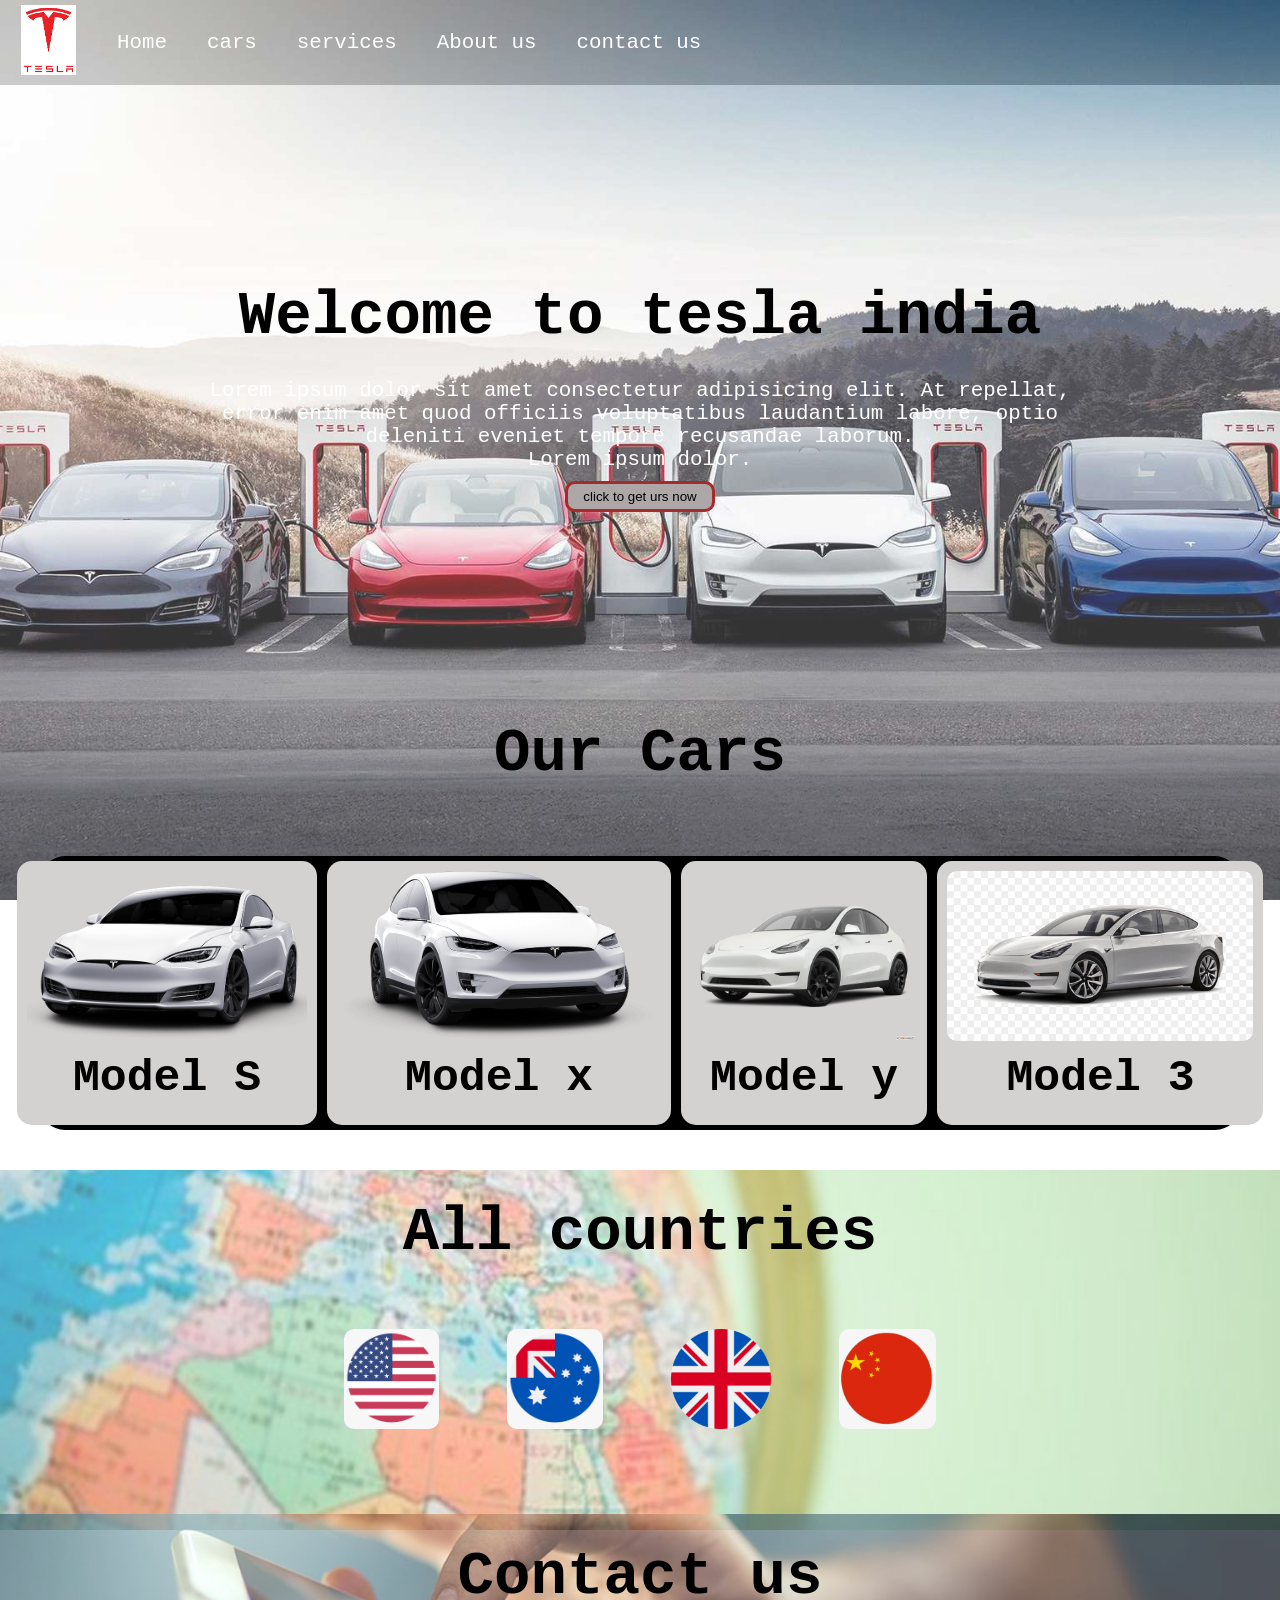
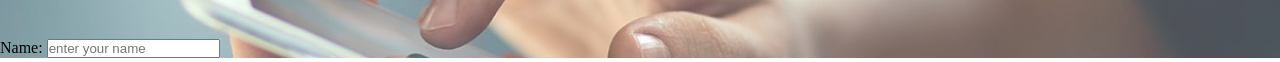
==== index.html @ 7f2a5843 "second change" ====
<!DOCTYPE html>
<html lang="en">

<head>
    <meta charset="UTF-8">
    <meta http-equiv="X-UA-Compatible" content="IE=edge">
    <meta name="viewport" content="width=device-width, initial-scale=1.0">
    <title>tesla india</title>
    <link rel="stylesheet" href="style.css">
    <link rel="preconnect" href="https://fonts.googleapis.com">

</head>

<body>
    <nav id="navbar">
        <div id="logo">
            <img src="logo.png" alt="tesla.inc">
        </div>
        <ul>
            <li class="item"><a href="#">Home</a></li>
            <li class="item"><a href="#">cars</a></li>
            <li class="item"><a href="#">services</a></li>
            <li class="item"><a href="#">About us</a></li>
            <li class="item"><a href="#">contact us</a></li>
        </ul>
    </nav>
    <section id="home">
        <h1 class="h-primary">Welcome to tesla india</h1>
        <p>Lorem ipsum dolor sit amet consectetur adipisicing elit. At repellat, error enim amet quod officiis
            voluptatibus laudantium labore, optio deleniti eveniet tempore recusandae laborum.</p>
        <p>Lorem ipsum dolor.</p>
        <button class="btn">click to get urs now</button>
    </section>
    <section class="cars-container">
        <h1 class="h-primary center">
            Our Cars
        </h1>
        <div id="services">
            <div id="box">
                <a href="https://www.tesla.com/models" target="_blank">

                    <img src="1.png" alt="model s">
                    <h2 class="h-secondary center">
                        Model S
                    </h2>
                </a>
                <!-- <p>Lorem ipsum, dolor sit amet consectetur adipisicing elit. Impedit, saepe unde ratione praesentium
                    inventore sequi! Nam itaque nesciunt nisi fuga, illum, quae ullam voluptatem perferendis saepe
                    assumenda repudiandae aperiam soluta in recusandae accusamus doloribus!</p> -->
            </div>
            <div id="box">
                <a href="https://www.tesla.com/modelx" target="_blank">

                    <img src="2.png" alt="model x">
                    <h2 class="h-secondary center">
                        Model x
                    </h2>
                </a>
                <!-- <p>Lorem ipsum, dolor sit amet consectetur adipisicing elit. Impedit, saepe unde ratione praesentium
                    inventore sequi! Nam itaque nesciunt nisi fuga, illum, quae ullam voluptatem perferendis saepe
                    assumenda repudiandae aperiam soluta in recusandae accusamus doloribus!</p> -->
            </div>
            <div id="box">
                <a href="https://www.tesla.com/modely" target="_blank">

                    <img src="3.png" alt="model y">
                    <h2 class="h-secondary center">
                        Model y
                    </h2>
                </a>
                <!-- <p>Lorem ipsum, dolor sit amet consectetur adipisicing elit. Impedit, saepe unde ratione praesentium
                    inventore sequi! Nam itaque nesciunt nisi fuga, illum, quae ullam voluptatem perferendis saepe
                    assumenda repudiandae aperiam soluta in recusandae accusamus doloribus!</p> -->
            </div>
            <div id="box">
                <a href="https://www.tesla.com/model3" target="_blank">
                    <img src="4.jpg" alt="model 3">
                    <h2 class="h-secondary center">
                        Model 3
                    </h2>
                </a>
                <!-- <p>Lorem ipsum, dolor sit amet consectetur adipisicing elit. Impedit, saepe unde ratione praesentium
                    inventore sequi! Nam itaque nesciunt nisi fuga, illum, quae ullam voluptatem perferendis saepe
                    assumenda repudiandae aperiam soluta in recusandae accusamus doloribus!</p> -->
            </div>
        </div>
    </section>
    <section id="country-section">
        <h1 class="h-primary center">All countries</h1>
        <div id="country">
            <div class="country-item">
                <a href="https://www.tesla.com/findus/list/stores/United+States" target="_blank">
                    <img src="usa.png" alt="">
                </a>
            </div>
            <div id="country">
                <div class="country-item">
                    <a href="https://www.tesla.com/findus/list/stores/australia" target="_blank">
                        <img src="australia.png" alt="">
                    </a>
                </div>
                <div id="country">
                    <div class="country-item">
                        <a href="https://www.tesla.com/findus/list/stores/United+Kingdom" target="_blank">
                            <img src="british.png" alt="">
                        </a>
                    </div>
                    <div id="country">
                        <div class="country-item">
                            <a href="https://www.tesla.com/findus/list/stores/Hong+Kong" target="_blank">

                                <img src="china.png" alt="">
                            </a>
                        </div>
                    </div>
    </section>
    <section id="contact">
        <h1 class="h-primary center">Contact us</h1>
        <div id="contact-box">
            <form action="">
                <div class="form-group">
                    <label for="name">Name: </label>
                    <input type="text" name="name" id="name" placeholder="enter your name">
                </div>
            </form>
        </div>
    </section>
    
</body>

</html>
---- style.css ----
*{
    margin: 0;
    padding: 0;
}

:root{
    --navbar-height: 59px;
}

#navbar{
    display: flex;
    align-items: center;
    position: relative;
    /* justify-content: center; */
    font-family: 'Share Tech Mono', monospace;
}

#navbar::before{
    content: "";
    background-color: black;
    height: 100%;
    width: 100%;
    position: absolute;
    z-index: -1;
    opacity: 1;
    top: 0px;
    left: 0px;
}
/*navigation bar: logo and image */
#logo{
    /* height: 56px; */
    margin: 0px 16px;
}

#logo img{
    width: 55px; 
    height: 70px;
    margin: 5px;
}

/* navigation bar: list style */
#navbar ul{
    display: flex;
    
}
#navbar ul li{
    list-style: none;
    font-size: 1.3rem;
}
#navbar ul li a{
    display: block;
    padding: 10px 20px;
    border-radius: 50px;
    text-decoration: none;
    color: white;
}
#navbar ul li a:hover{
    color: black;
    background-color: white;
}
/* home section */
#home{
    display: flex;
    flex-direction: column;
    padding: 3px 205px;
    justify-content: center;
    align-items: center;
    height: 600px;
    font-family: 'Share Tech Mono', monospace;
}

#home::before{
    content: "";
    background: url('bg2.jpg') no-repeat center center/cover;
    height: 100%;
    width: 100%;
    position: absolute;
    z-index: -1;
    opacity: 0.8;
    top: 0px;
    left: 0px;
}
#home h1 a{
    color: rgb(0, 0, 0);
    text-align: center;
}
#home p{
    color: white;
    text-align: center;
    font-size: 1.3rem;
}
#home button:hover{
    /* width: 200px; */
    box-shadow:0px 2px red, 2px 0px black;
    height: 40px;
}
/* services section */
#services{
    margin: 40px;
    /* padding: 40px; */
    display: flex;
    align-items: center;
    justify-content: center;
    background-color: black;
    border-radius: 25px;
    
    
}
#services #box{
    /* border: solid 2px brown; */
    padding: 10px;
    margin: 5px;
    border-radius: 15px;
    background-color: rgb(212, 209, 209);
    
}
#services #box img:hover{
    height: 200px;
    box-shadow:0px 4px rgb(0, 0, 0), 4px 0px black;
    
}
#services #box img{
    border-radius: 10px;
    display: block;
    margin: auto;
    height: 170px;
    transition: all 0.5s ease-in-out;
}
#services #box p{
    font-size: 1.2rem;
    font-family: 'Share Tech Mono', monospace;
}
/* #services{} */

/* country section */
#country-section{
    height: 344px;
}
#country-section::before{
    content: "";
    position: absolute;
    background: url('bg3.jpg') no-repeat center center/cover;
    z-index: -1;
    width: 100%;
    height: 40%;
    opacity: 0.7;
}
#country{
    display: flex;
    justify-content: center;
    align-items: center;
}
#country img{
    height: 100px;
    border-radius: 10px;
    transition: all 0.3s ease-in-out;

}
#country img:hover{
    box-shadow:0px 4px red, 4px 0px black;
    height: 150px;

}
.country-item{
    padding: 34px;
    /* margin: 20px; */
}
/* contact section */
#contact{
    position: relative;
}
#contact::before{
    content: "";
    position: absolute;
    width:100%;
    height: 100%;
    z-index: -1;
    opacity: 0.7;
    background: url('contact.jpg') no-repeat center center/cover;
}

/* utility classes */
a{
    text-decoration: none;
    color: black;
}
.h-primary{
    font-size: 3.8rem;
    padding: 28px;
    font-family: 'Share Tech Mono', monospace;
}
.h-secondary{
    font-size: 2.8rem;
    padding: 12px;
    font-family: 'Share Tech Mono', monospace;
}
.btn{
    padding: 5px 15px;
    border: solid 3px brown;
    background-color: rgb(173, 167, 167);
    margin: 10px;
    /* font-size: 1.2rem; */
    border-radius: 10px;
    cursor: pointer;
    transition: all 0s ease-in-out;
}
/* .btn:hover{
    width: 200px;
    box-shadow:0px 4px red, 4px 0px black;

} */
.center{
    text-align: center;
}
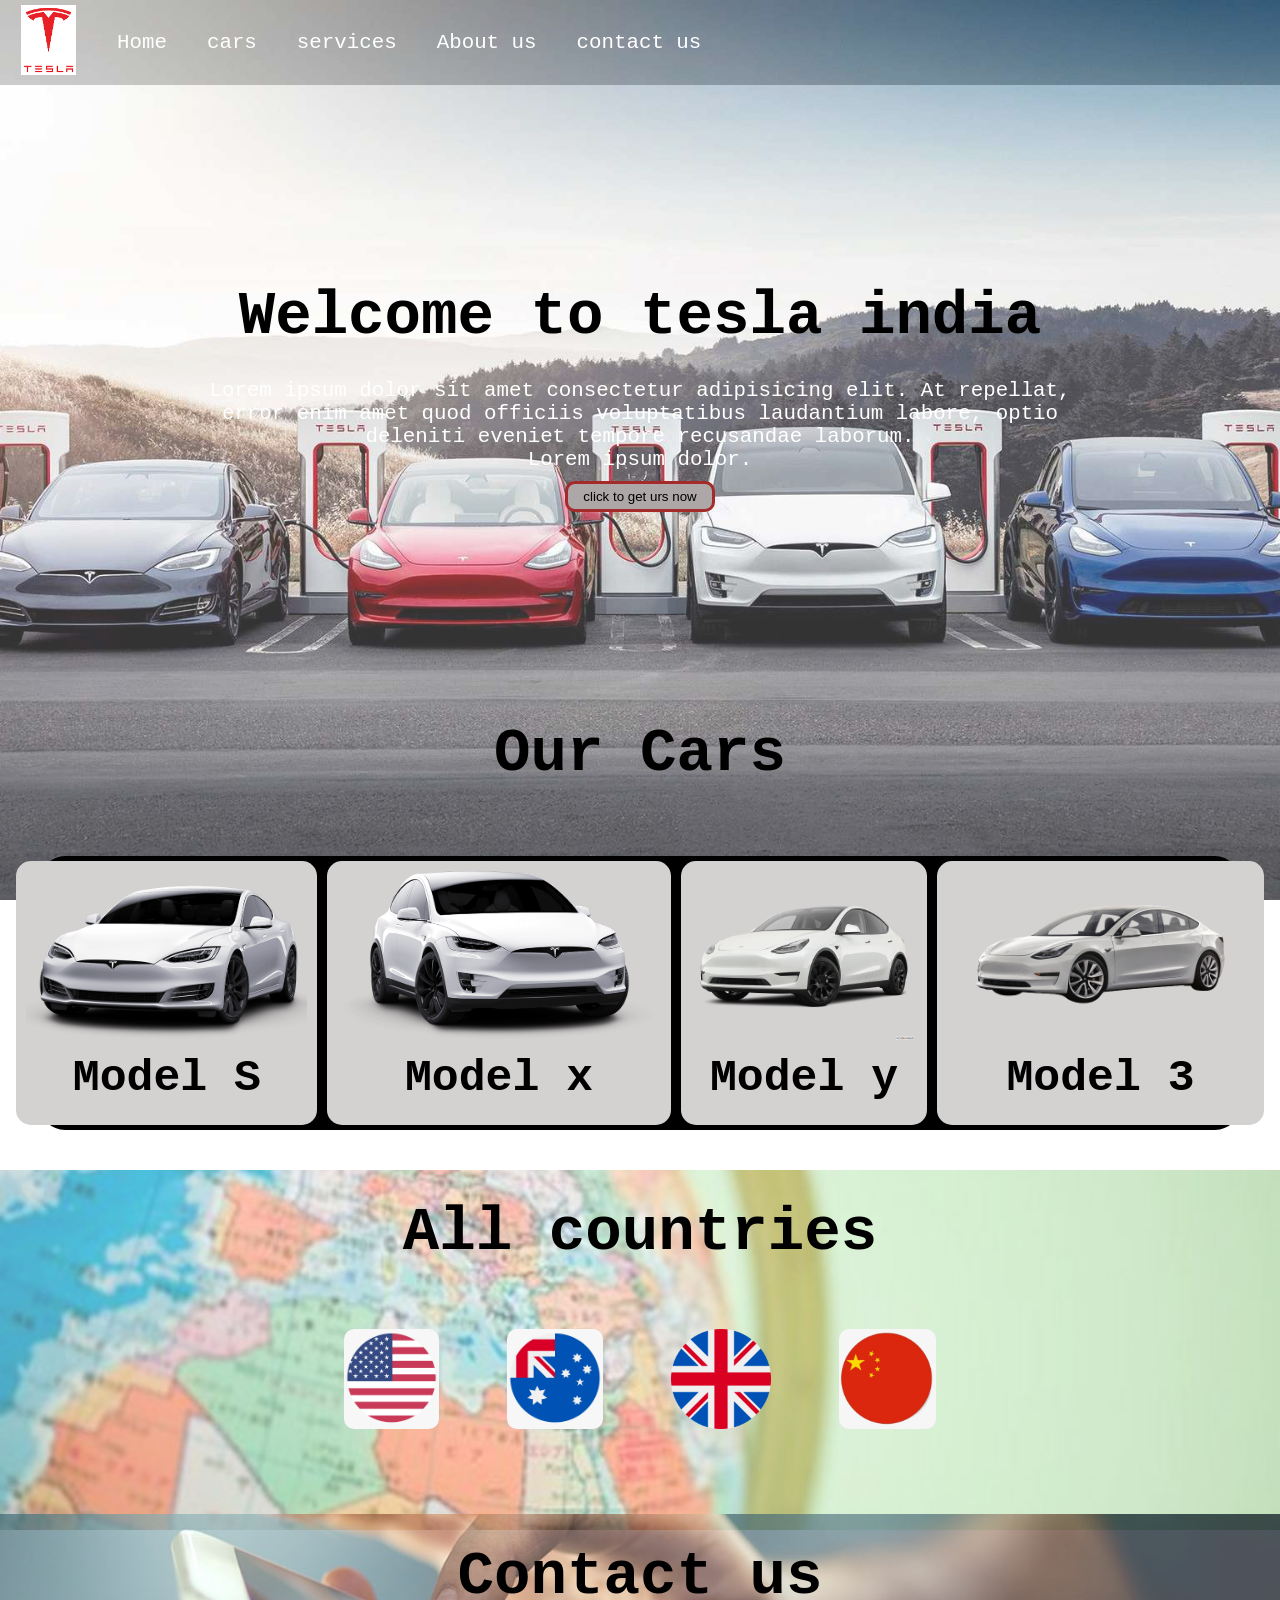
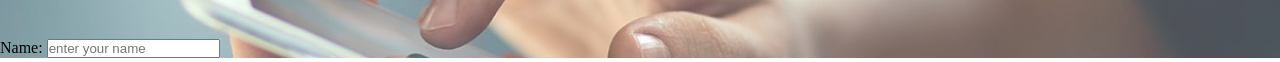
==== commit f7e4fcd2: "model 3 pic" ====
--- a/index.html
+++ b/index.html
@@ -17,11 +17,11 @@
             <img src="logo.png" alt="tesla.inc">
         </div>
         <ul>
-            <li class="item"><a href="#">Home</a></li>
-            <li class="item"><a href="#">cars</a></li>
-            <li class="item"><a href="#">services</a></li>
-            <li class="item"><a href="#">About us</a></li>
-            <li class="item"><a href="#">contact us</a></li>
+            <li class="item"><a href="https://www.tesla.com/" target="_blank">Home</a></li>
+            <li class="item"><a href="#services">cars</a></li>
+            <li class="item"><a href="https://shop.tesla.com/" target="_blank">services</a></li>
+            <li class="item"><a href="https://www.tesla.com/about" target="_blank">About us</a></li>
+            <li class="item"><a href="https://www.tesla.com/contact" target="_blank">contact us</a></li>
         </ul>
     </nav>
     <section id="home">
@@ -74,7 +74,7 @@
             </div>
             <div id="box">
                 <a href="https://www.tesla.com/model3" target="_blank">
-                    <img src="4.jpg" alt="model 3">
+                    <img src="4.png" alt="model 3">
                     <h2 class="h-secondary center">
                         Model 3
                     </h2>
--- a/style.css
+++ b/style.css
@@ -53,10 +53,13 @@
     border-radius: 50px;
     text-decoration: none;
     color: white;
+    transition: all 0.5sec ease-in-out;
 }
 #navbar ul li a:hover{
     color: black;
     background-color: white;
+    text-decoration: underline;
+    box-shadow: 2px 2px black;
 }
 /* home section */
 #home{
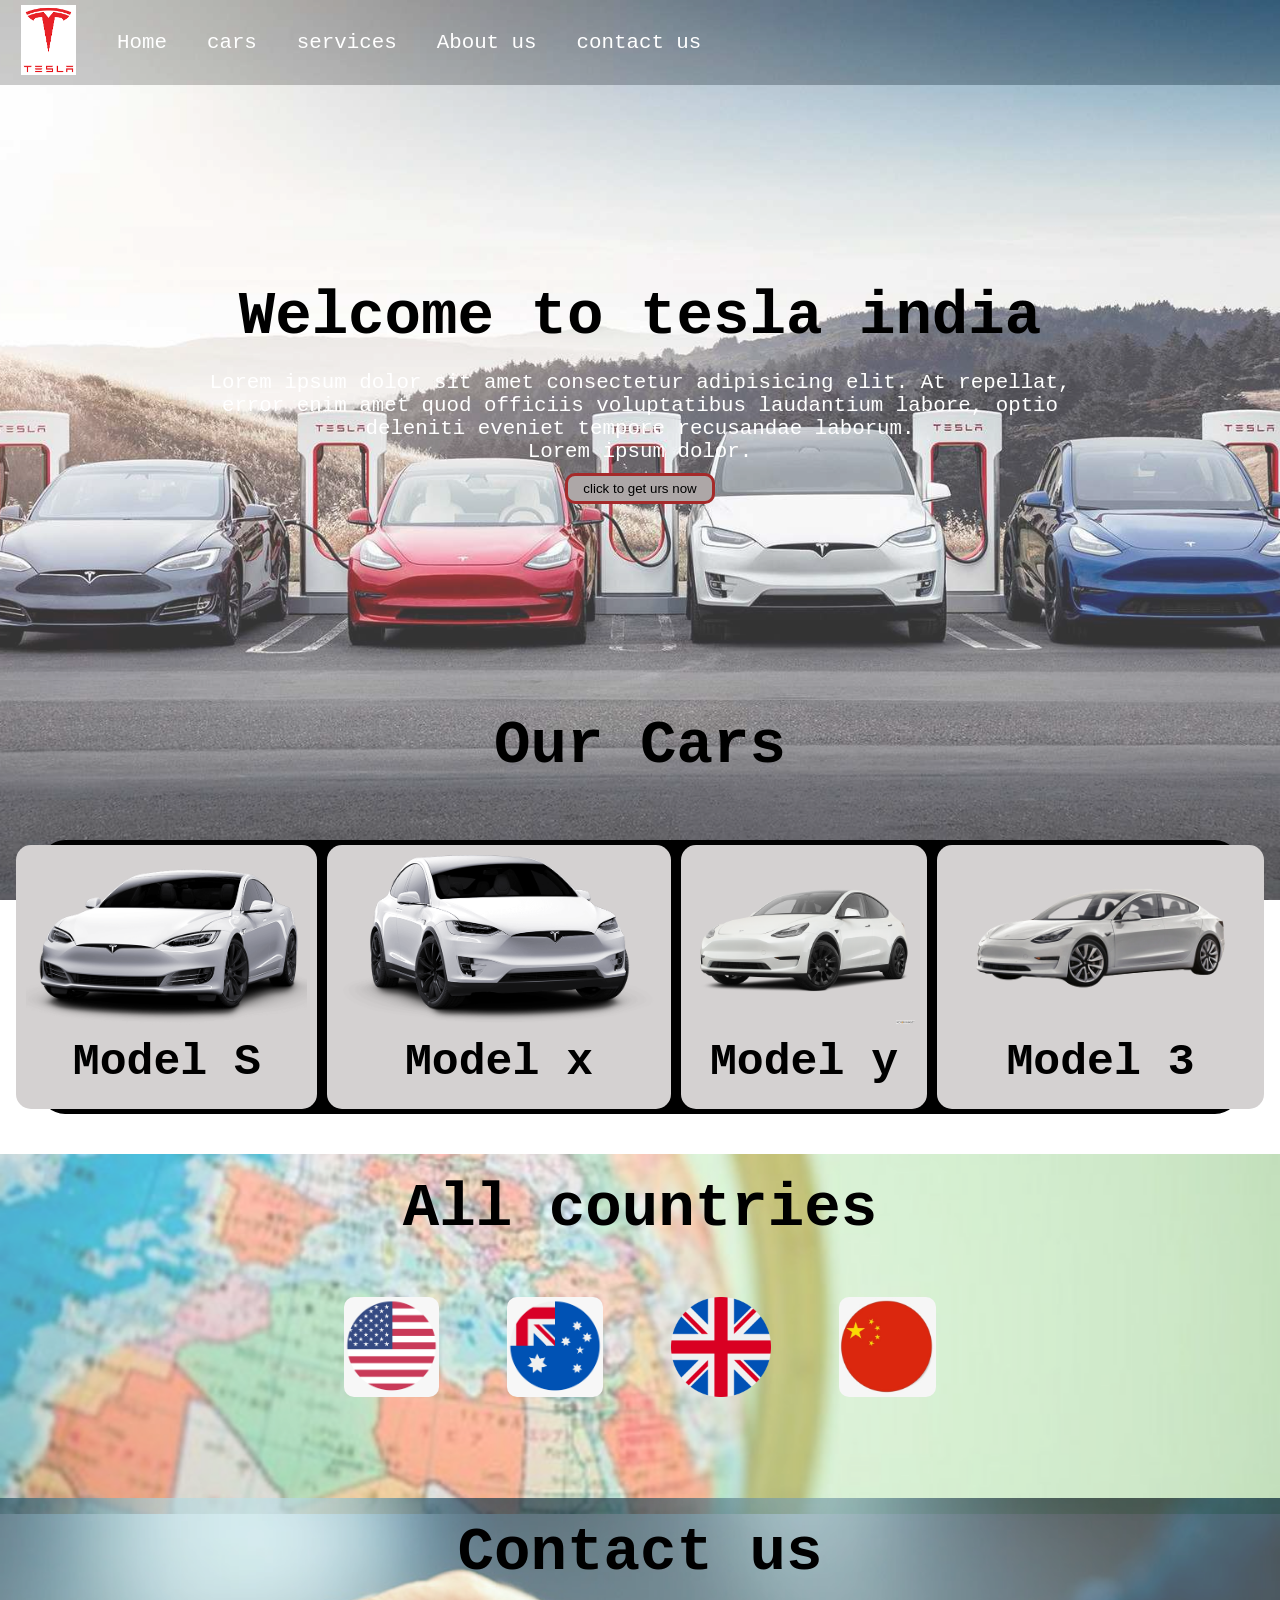
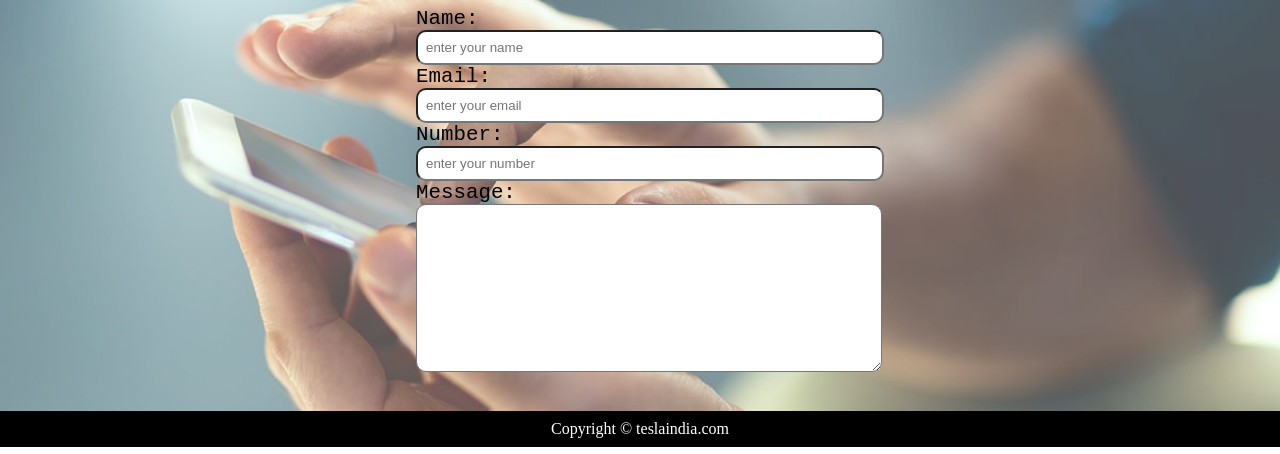
==== commit f63b9467: "phone and other stuff" ====
--- a/index.html
+++ b/index.html
@@ -7,6 +7,7 @@
     <meta name="viewport" content="width=device-width, initial-scale=1.0">
     <title>tesla india</title>
     <link rel="stylesheet" href="style.css">
+    <link rel="stylesheet" media="screen and (max-width: 1190px" href="phone.css">
     <link rel="preconnect" href="https://fonts.googleapis.com">
 
 </head>
@@ -122,10 +123,26 @@
                     <label for="name">Name: </label>
                     <input type="text" name="name" id="name" placeholder="enter your name">
                 </div>
+                <div class="form-group">
+                    <label for="name">Email: </label>
+                    <input type="email" name="name" id="name" placeholder="enter your email">
+                </div>
+                <div class="form-group">
+                    <label for="name">Number: </label>
+                    <input type="phone" name="name" id="name" placeholder="enter your number">
+                </div>
+                <div class="form-group">
+                    <label for="name">Message: </label>
+                    <textarea name="message" id="message" cols="30" rows="10"></textarea>
+                </div>
             </form>
         </div>
     </section>
-    
+    <footer>
+        <div class="center">
+            Copyright &copy; teslaindia.com
+        </div>
+    </footer>
 </body>
 
 </html>
--- a/style.css
+++ b/style.css
@@ -171,6 +171,7 @@
 /* contact section */
 #contact{
     position: relative;
+    font-family: 'Share Tech Mono', monospace;
 }
 #contact::before{
     content: "";
@@ -180,6 +181,30 @@
     z-index: -1;
     opacity: 0.7;
     background: url('contact.jpg') no-repeat center center/cover;
+}
+#contact-box{
+    display: flex;
+    justify-content: center;
+    align-items: center;
+    padding-bottom: 34px;
+}
+#contact-box input,
+#contact-box textarea{
+    width: 100%;
+    padding: 0.5rem;
+    border-radius: 10px;
+}
+#contact-box form{
+    width: 35%;
+}
+#contact-box label{
+    font-size: 1.3rem;
+}
+/* footer section */
+footer{
+    background-color: black;
+    color: white;
+    padding: 9px 20px;
 }
 
 /* utility classes */
@@ -189,7 +214,7 @@
 }
 .h-primary{
     font-size: 3.8rem;
-    padding: 28px;
+    padding: 20px;
     font-family: 'Share Tech Mono', monospace;
 }
 .h-secondary{
--- a/phone.css
+++ b/phone.css
@@ -0,0 +1,60 @@
+/* Navigation */
+#navbar {
+    flex-direction: column;
+}
+
+#navbar ul li a{
+    font-size: 1rem;
+    padding: 0px 7px;
+    padding-bottom: 8px;
+}
+/* Home section */
+#home{
+    height: 370px; 
+    padding: 3px 28px;
+}
+
+#home::before{
+    height: 480px; 
+}
+
+#home p{
+    font-size: 13px;
+}
+
+/* Services section  */
+#services{
+    flex-direction: column;
+}
+
+#services .box { 
+    padding: 14px;
+    margin: 2px 0px; 
+    margin-bottom: 20px;
+}
+
+/* Clients section */
+#clients{
+    flex-wrap: wrap;
+}
+
+#clients img{
+    width: 66px;
+    padding: 6px;
+    height: auto;
+}
+
+/* Contact us section */
+#contact-box form{
+    width:80%;
+}
+/* Footer */
+
+/* Utility classes */
+.h-primary{
+    font-size:26px;
+}
+.btn{
+    font-size: 13px;
+    padding: 4px 8px;
+}
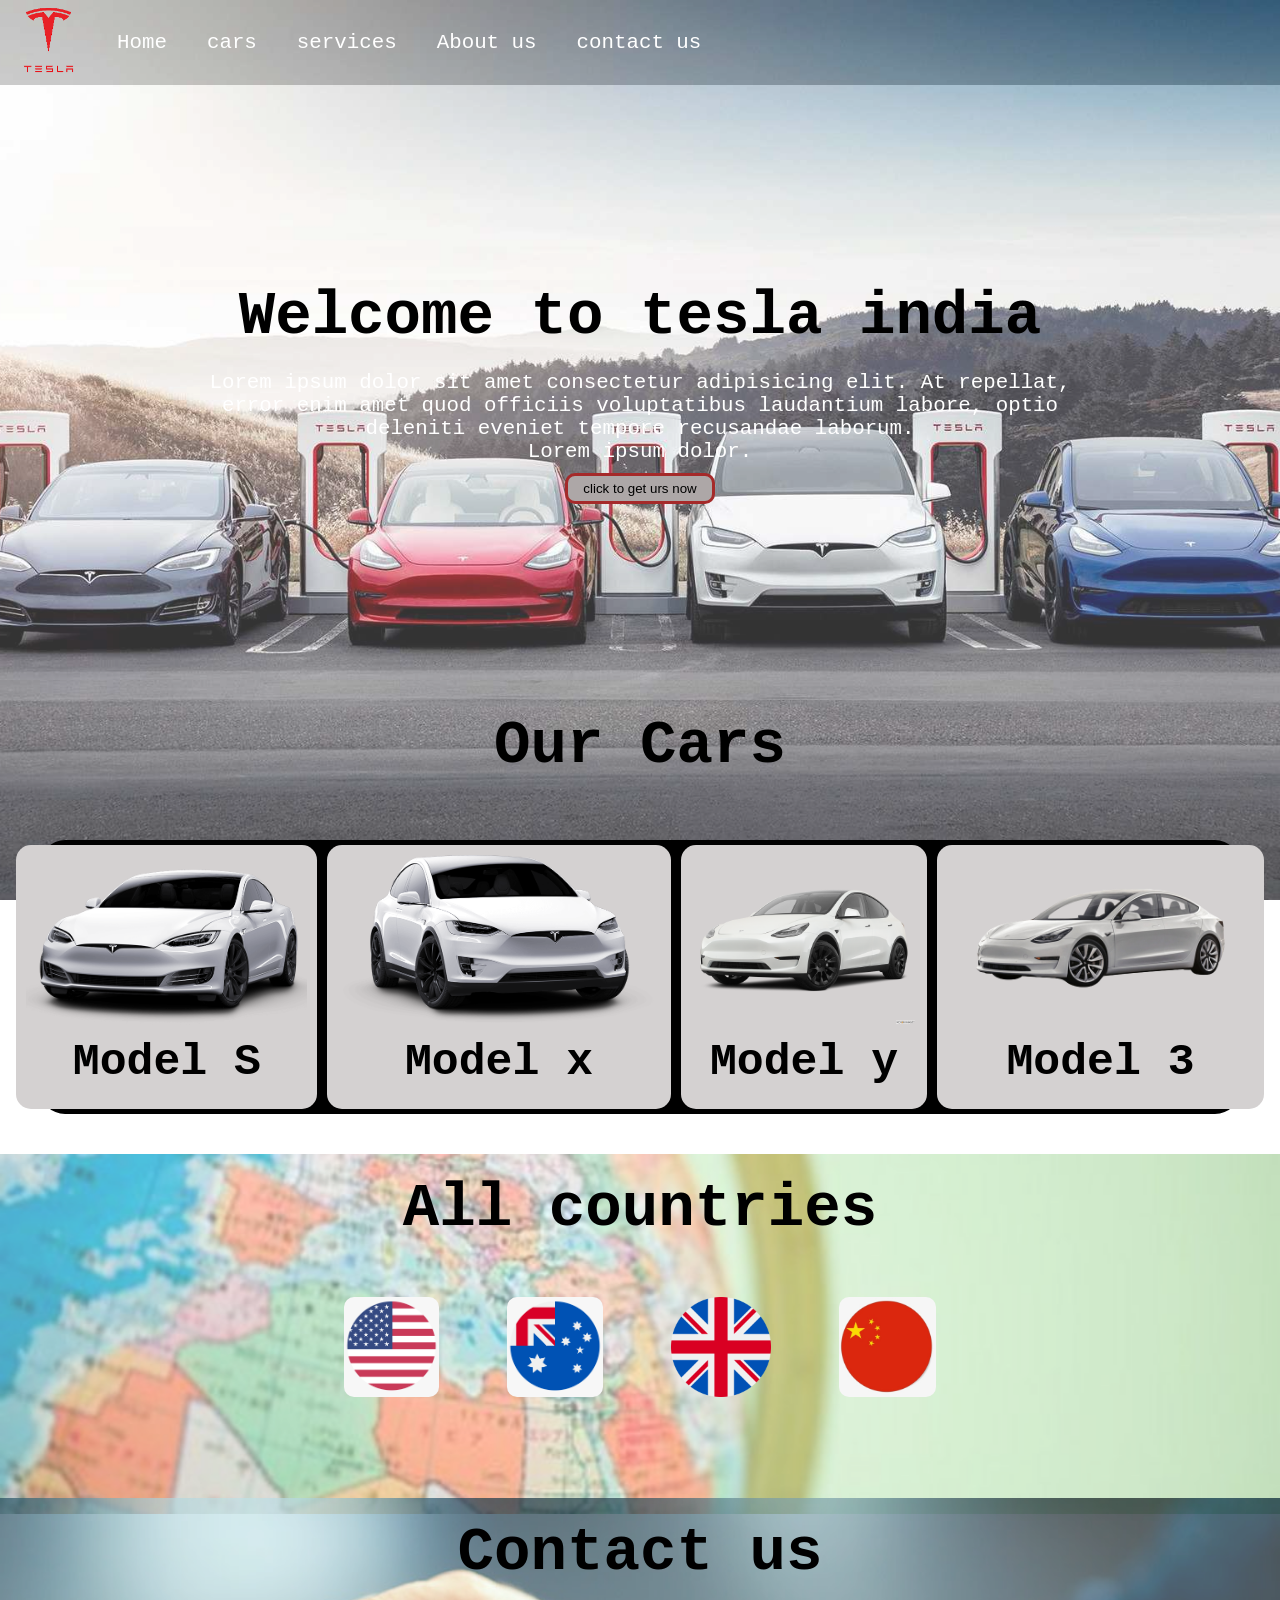
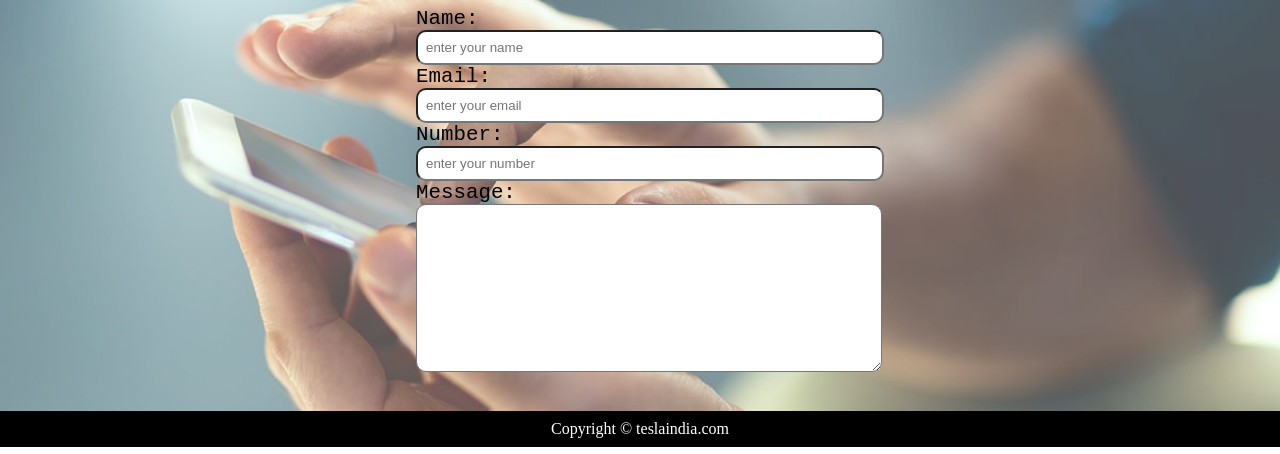
==== commit f8b6db3f: "logo img" ====
--- a/index.html
+++ b/index.html
@@ -15,7 +15,7 @@
 <body>
     <nav id="navbar">
         <div id="logo">
-            <img src="logo.png" alt="tesla.inc">
+            <img src="logo-removebg-preview.png" alt="tesla.inc">
         </div>
         <ul>
             <li class="item"><a href="https://www.tesla.com/" target="_blank">Home</a></li>
--- a/style.css
+++ b/style.css
@@ -83,6 +83,7 @@
     top: 0px;
     left: 0px;
 }
+
 #home h1 a{
     color: rgb(0, 0, 0);
     text-align: center;
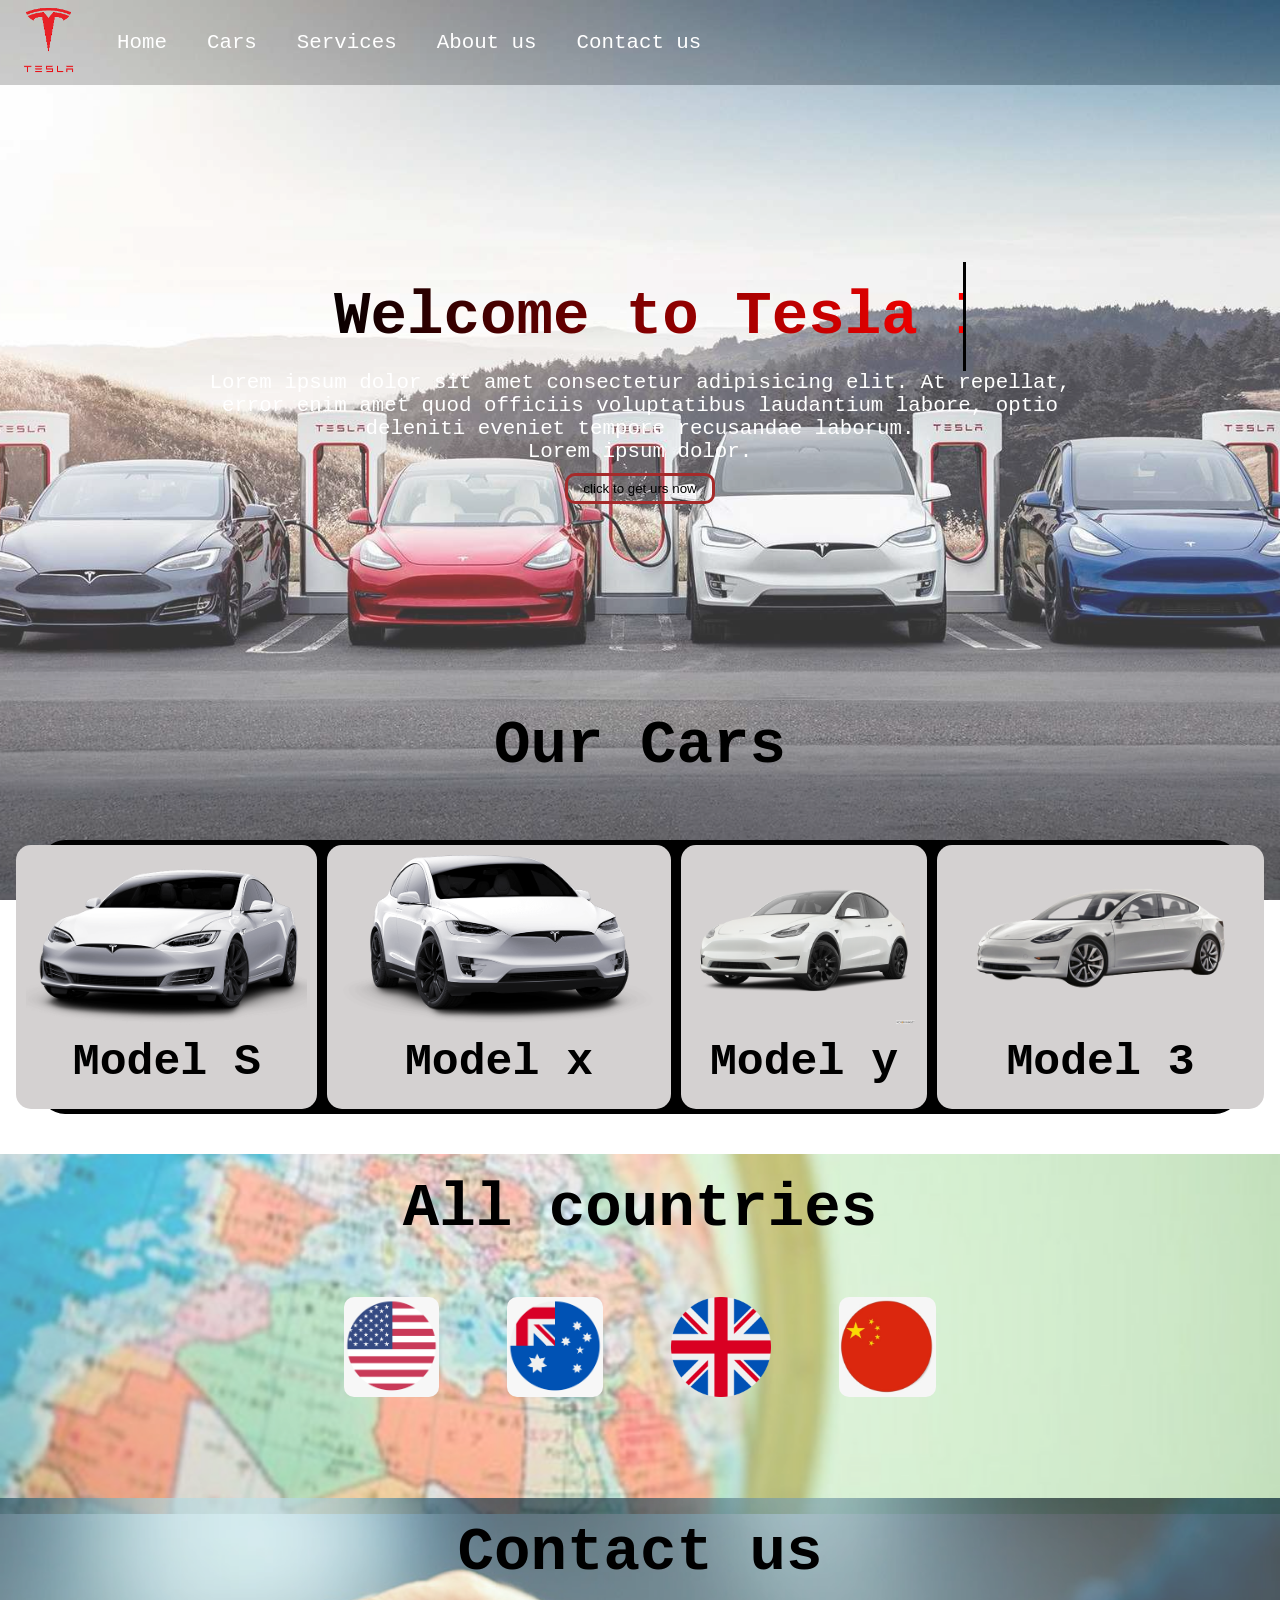
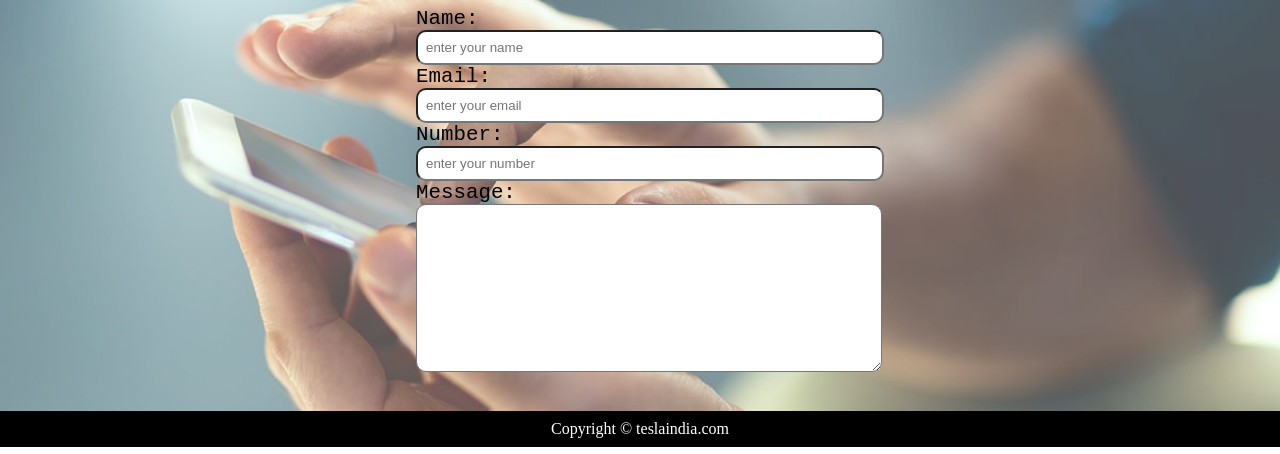
==== commit 6ae3d237: "typing effect" ====
--- a/index.html
+++ b/index.html
@@ -19,14 +19,14 @@
         </div>
         <ul>
             <li class="item"><a href="https://www.tesla.com/" target="_blank">Home</a></li>
-            <li class="item"><a href="#services">cars</a></li>
-            <li class="item"><a href="https://shop.tesla.com/" target="_blank">services</a></li>
+            <li class="item"><a href="#services">Cars</a></li>
+            <li class="item"><a href="https://shop.tesla.com/" target="_blank">Services</a></li>
             <li class="item"><a href="https://www.tesla.com/about" target="_blank">About us</a></li>
-            <li class="item"><a href="https://www.tesla.com/contact" target="_blank">contact us</a></li>
+            <li class="item"><a href="https://www.tesla.com/contact" target="_blank">Contact us</a></li>
         </ul>
     </nav>
     <section id="home">
-        <h1 class="h-primary">Welcome to tesla india</h1>
+        <h1 class="h-primary typed-out text">Welcome to Tesla India</h1>
         <p>Lorem ipsum dolor sit amet consectetur adipisicing elit. At repellat, error enim amet quod officiis
             voluptatibus laudantium labore, optio deleniti eveniet tempore recusandae laborum.</p>
         <p>Lorem ipsum dolor.</p>
--- a/style.css
+++ b/style.css
@@ -218,6 +218,7 @@
     padding: 20px;
     font-family: 'Share Tech Mono', monospace;
 }
+
 .h-secondary{
     font-size: 2.8rem;
     padding: 12px;
@@ -226,7 +227,7 @@
 .btn{
     padding: 5px 15px;
     border: solid 3px brown;
-    background-color: rgb(173, 167, 167);
+    background-color: transparent;
     margin: 10px;
     /* font-size: 1.2rem; */
     border-radius: 10px;
@@ -241,3 +242,22 @@
 .center{
     text-align: center;
 }
+.typed-out{
+    overflow: hidden;
+    border-right: solid rgb(0, 0, 0);
+    white-space: nowrap;
+    /* font-size: 1.6rem; */
+    width: 0;
+    animation: typing 2s steps(20, end) forwards;
+
+}
+@keyframes typing {
+    from { width: 0 }
+    to { width: 70% }
+  }
+.text {
+ background: linear-gradient(to right, rgb(0, 0, 0) 0%, red 100%);
+ -webkit-background-clip: text;
+ -webkit-text-fill-color: transparent;
+ 
+}
